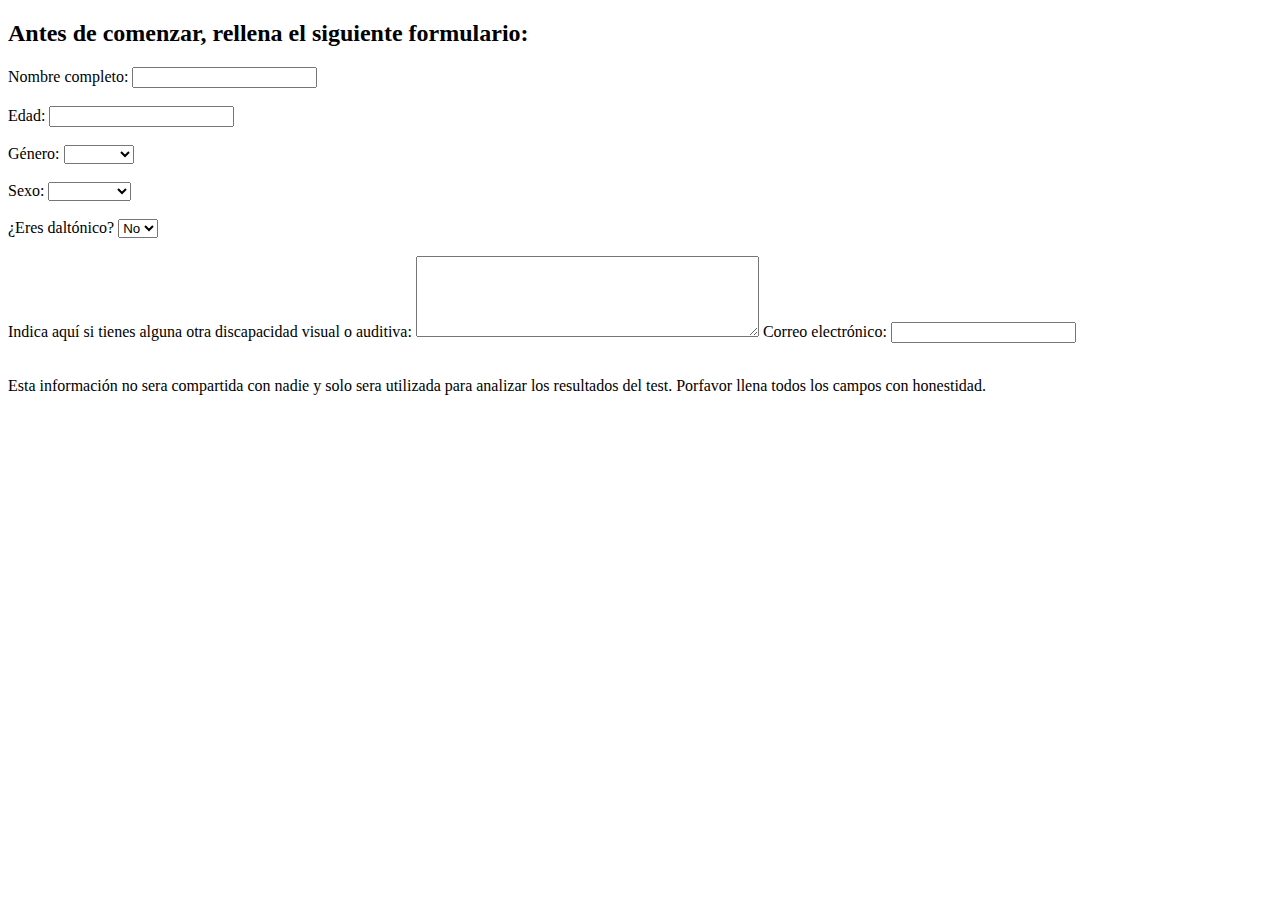
==== formulario.html @ f0aefeb7 "Update formulario.html" ====
<!DOCTYPE html>
<html lang="en">
<head>
    <meta charset="UTF-8">
    <meta name="viewport" content="width=device-width, initial-scale=1.0">
    <title>Información</title>
    <link rel="stylesheet" type="text/css" href="formulario.css">
    <link rel="icon" type="image/x-icon" href="brain.ico">
</head>
<body>
    <h2>Antes de comenzar, rellena el siguiente formulario:</h2>
    <span>Nombre completo: </span><input type="text" id="name"></input><br><br>
    <span>Edad: </span><input type="text" id="age"></input><br><br>
    <span>Género: </span><select id="gender">
        <option></option>
        <option>Hombre</option>
        <option>Mujer</option>
        <option>Otro</option>
    </select><br><br>
    <span>Sexo: </span><select id="sex">
        <option></option>
        <option>Femenino</option>
        <option>Masculino</option>
        <option>Otro</option>
    </select><br><br>
    <span>¿Eres daltónico? </span><select id="colorblindness">
        <option>No</option>
        <option>Sí</option>
    </select><br><br>
    <span>Indica aquí si tienes alguna otra discapacidad visual o auditiva:</span>
    <textarea cols="40" rows="5" id="ex"></textarea>
    <span>Correo electrónico: </span><input type="text" id="email"></input><br><br>
    <p>Esta información no sera compartida con nadie y solo sera utilizada para analizar los resultados del test. Porfavor llena todos los campos con honestidad.</p>
    <a class="button" href="testvisual.html" id="no"><span>Ir al Test Visual</span></a>
    <a class="button" href="testvisuald.html" id="yes"><span>Ir al Test Visual</span></a>
    <script src="formulario.js"></script>
</body>
</html>
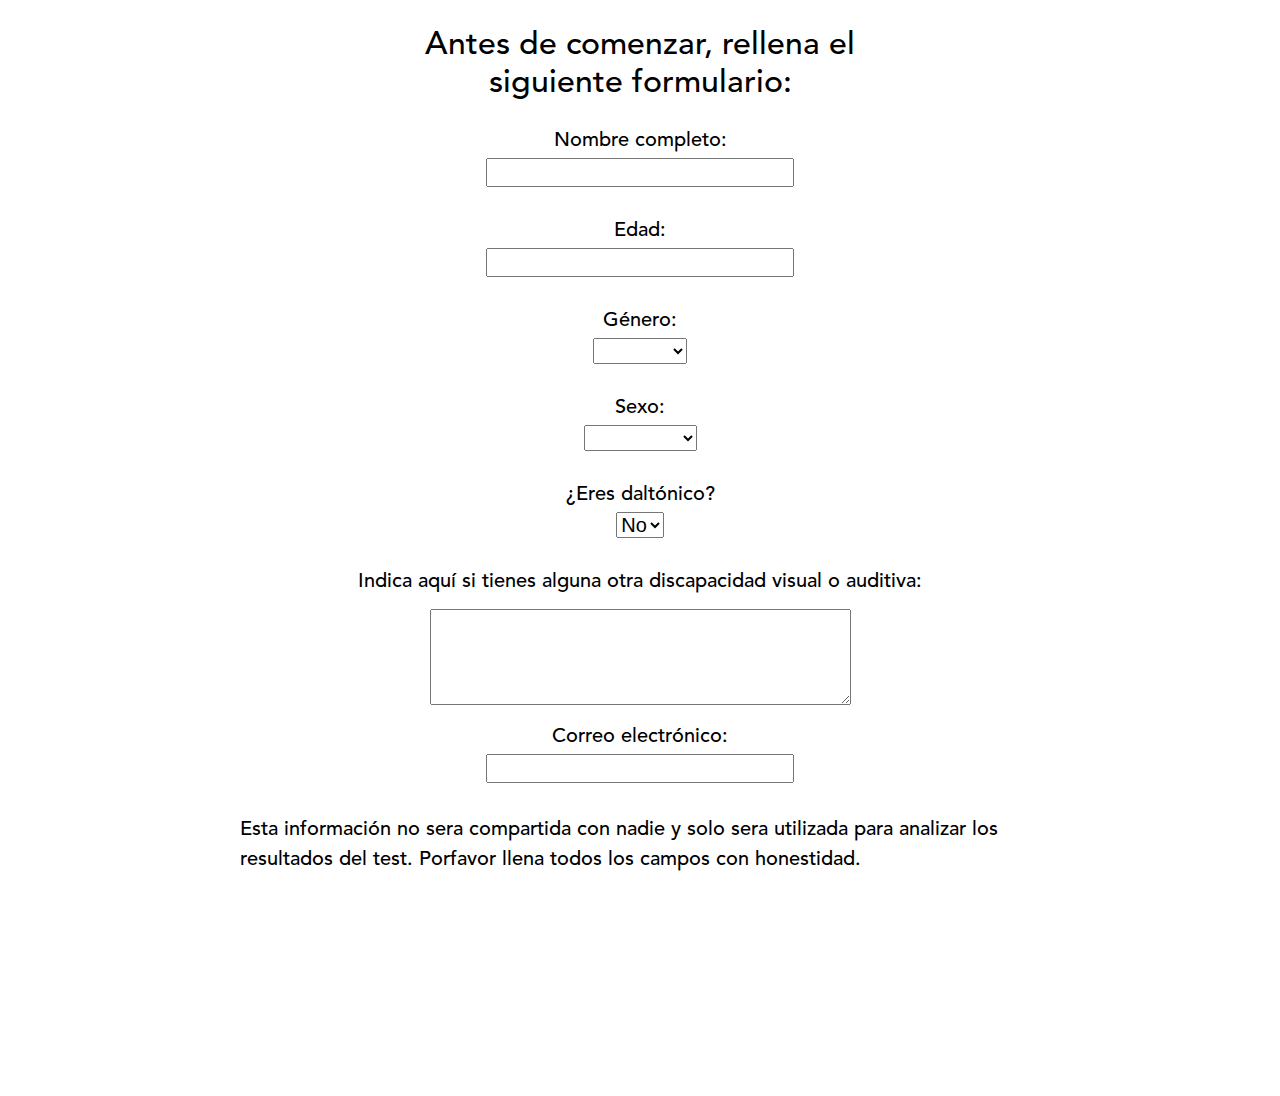
==== commit 13251c59: "Update formulario.html" ====
--- a/formulario.html
+++ b/formulario.html
@@ -9,27 +9,27 @@
 </head>
 <body>
     <h2>Antes de comenzar, rellena el siguiente formulario:</h2>
-    <span>Nombre completo: </span><input type="text" id="name"></input><br><br>
-    <span>Edad: </span><input type="text" id="age"></input><br><br>
+    <span>Nombre completo: </span><input type="text" id="name"></input><br>
+    <span>Edad: </span><input type="text" id="age"></input><br>
     <span>Género: </span><select id="gender">
         <option></option>
         <option>Hombre</option>
         <option>Mujer</option>
         <option>Otro</option>
-    </select><br><br>
+    </select><br>
     <span>Sexo: </span><select id="sex">
         <option></option>
         <option>Femenino</option>
         <option>Masculino</option>
         <option>Otro</option>
-    </select><br><br>
+    </select><br>
     <span>¿Eres daltónico? </span><select id="colorblindness">
         <option>No</option>
         <option>Sí</option>
-    </select><br><br>
+    </select><br>
     <span>Indica aquí si tienes alguna otra discapacidad visual o auditiva:</span>
     <textarea cols="40" rows="5" id="ex"></textarea>
-    <span>Correo electrónico: </span><input type="text" id="email"></input><br><br>
+    <span>Correo electrónico: </span><input type="text" id="email"></input><br>
     <p>Esta información no sera compartida con nadie y solo sera utilizada para analizar los resultados del test. Porfavor llena todos los campos con honestidad.</p>
     <a class="button" href="testvisual.html" id="no"><span>Ir al Test Visual</span></a>
     <a class="button" href="testvisuald.html" id="yes"><span>Ir al Test Visual</span></a>
--- a/formulario.css
+++ b/formulario.css
@@ -0,0 +1,121 @@
+@font-face {
+    font-family: "Gotham";
+    src: url("gotham_font/GothamMedium.ttf") format("truetype");
+    font-weight: normal;
+    font-style: normal;
+}
+  
+@font-face {
+    font-family: "Gotham";
+    src: url("gotham_font/GothamMediumItalic.ttf") format("truetype");
+    font-weight: normal;
+    font-style: italic;
+}
+  
+@font-face {
+    font-family: "Gotham";
+    src: url("gotham_font/GothamBold.ttf") format("truetype");
+    font-weight: bold;
+    font-style: normal;
+}
+  
+@font-face {
+    font-family: "Gotham";
+    src: url("gotham_font/GothamBoldItalic.ttf") format("truetype");
+    font-weight: bold;
+    font-style: italic;
+}
+
+@font-face {
+    font-family: "Avenir";
+    src: url("AvenirLTStd-Medium.otf");
+}
+
+body {
+    display: flex;
+    flex-direction: column;
+    justify-content: center;
+    align-items: center;
+    font-family: "Avenir";
+    font-size: 20px;
+    margin: 0;
+}
+
+h2 {
+    font-weight: bold;
+    font-size: 32px;
+    max-width: 550px;
+    text-align: center;
+}
+
+.column {
+    display: flex;
+    flex-direction: column;
+    justify-content: center;
+    align-items: center;
+}
+
+.row {
+    display: flex;
+    flex-direction: row;
+    justify-content: center;
+    align-items: center;
+}
+
+p {
+    line-height: 1.5em;
+    margin: 0;
+    width: 90%;
+    max-width: 800px;
+}
+
+.button {
+    padding: 20px 20px;
+    border: solid 2px;
+    margin: 20px 0px;
+}
+
+ul {
+    line-height: 1.5em;
+    margin: 0;
+    margin-right: 200px;
+    margin-top: 20px;
+}
+
+.topsep {
+    margin-top: 50px;
+}
+
+.leftsep {
+    margin-left: 50px;
+}
+
+input, select{
+    text-align: center;
+    margin-bottom: 8px;
+}
+
+input {
+    min-width: 300px;
+    font-size: 20px;
+}
+
+li {
+    margin-bottom: 5px;
+}
+
+span {
+    margin-bottom: 5px;
+    text-align: center;
+    max-width: 90%
+}
+
+textarea {
+    margin-top: 10px;
+    margin-bottom: 20px;
+    font-size: 16px;
+}
+
+select {
+    font-size: 20px;
+}
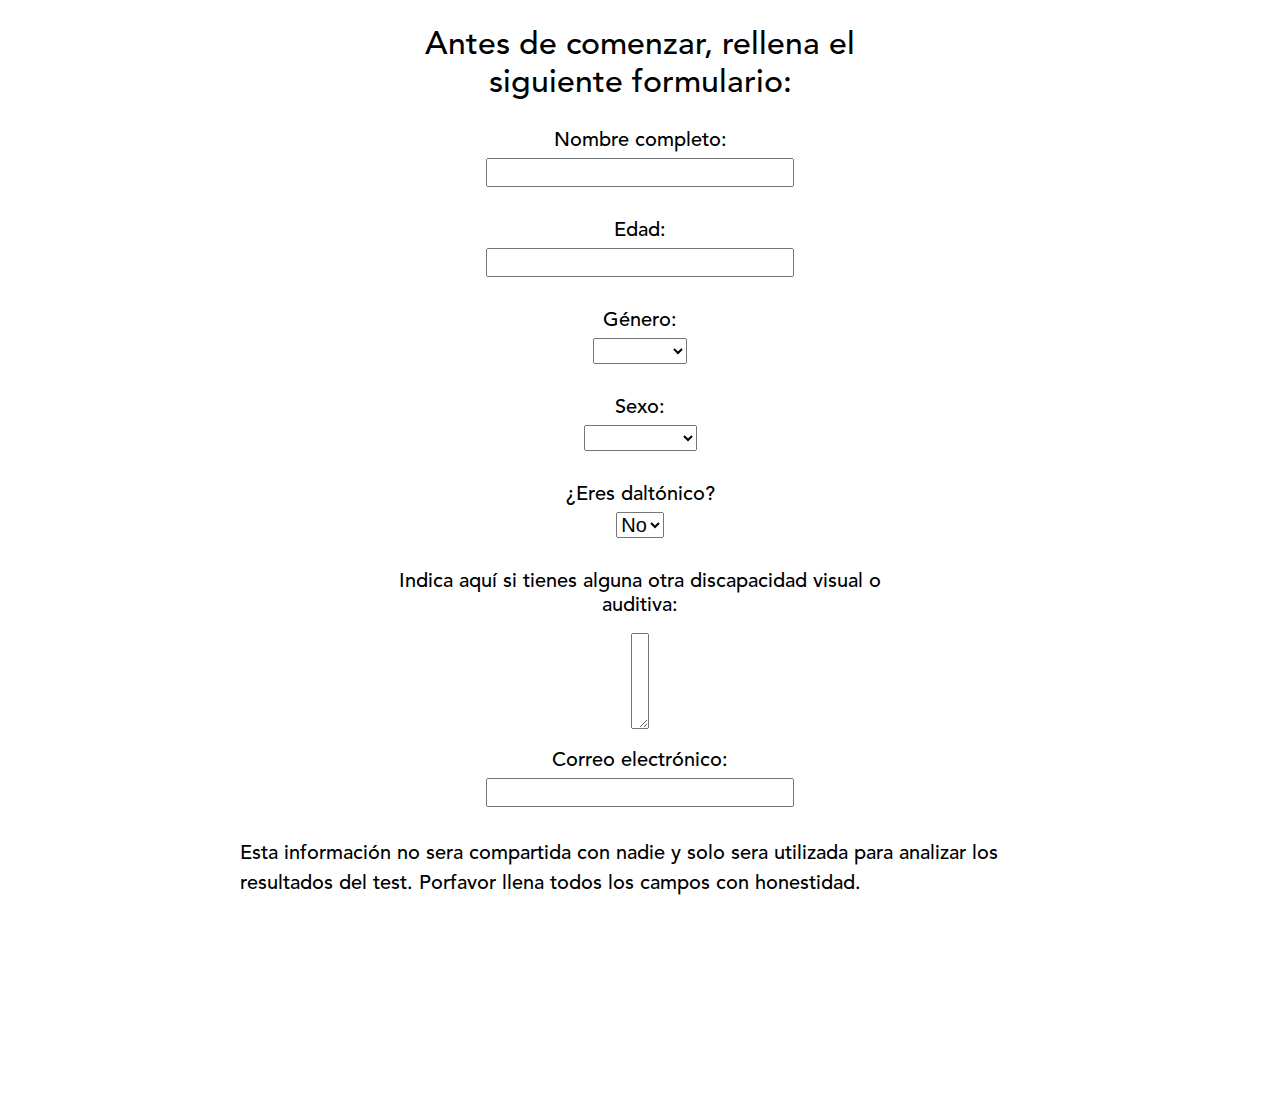
==== commit 275db068: "Update formulario.html" ====
--- a/formulario.html
+++ b/formulario.html
@@ -31,8 +31,8 @@
     <textarea cols="40" rows="5" id="ex"></textarea>
     <span>Correo electrónico: </span><input type="text" id="email"></input><br>
     <p>Esta información no sera compartida con nadie y solo sera utilizada para analizar los resultados del test. Porfavor llena todos los campos con honestidad.</p>
-    <a class="button" href="testvisual.html" id="no"><span>Ir al Test Visual</span></a>
-    <a class="button" href="testvisuald.html" id="yes"><span>Ir al Test Visual</span></a>
+    <a class="button" href="testvisual" id="no"><span>Ir al Test Visual</span></a>
+    <a class="button" href="testvisuald" id="yes"><span>Ir al Test Visual</span></a>
     <script src="formulario.js"></script>
 </body>
 </html>
--- a/formulario.css
+++ b/formulario.css
@@ -107,13 +107,15 @@
 span {
     margin-bottom: 5px;
     text-align: center;
-    max-width: 90%
+    max-width: 550px;
 }
 
 textarea {
     margin-top: 10px;
     margin-bottom: 20px;
     font-size: 16px;
+    width: 0.9vw;
+    max-width: 600px;
 }
 
 select {
